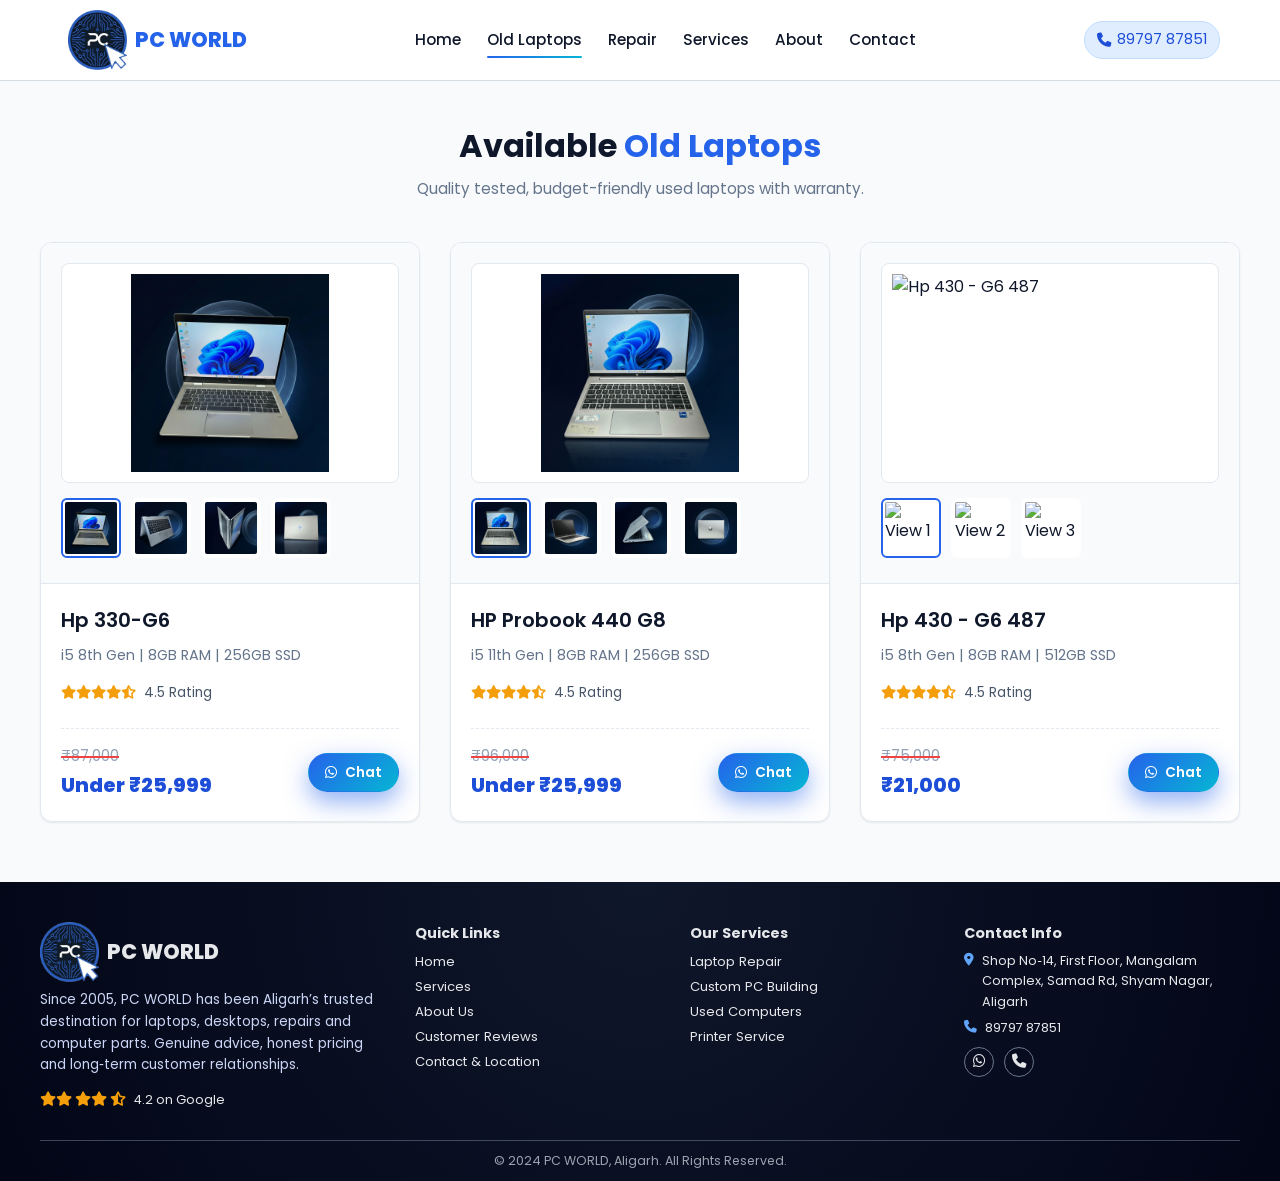
==== old-laptops.html @ 66b550be "Create old-laptops.html" ====
<!DOCTYPE html>
<html lang="en">

<head>
    <meta charset="UTF-8" />
    <meta name="viewport" content="width=device-width, initial-scale=1.0" />
    <title>Old Laptops | PC WORLD</title>
    <meta name="description" content="Buy used laptops at PC WORLD Aligarh. Quality tested, reliable, and budget-friendly." />
    
    <link rel="stylesheet" href="styles.css" />
    <link rel="icon" type="image/png" href="logo.png" />
    <link href="https://fonts.googleapis.com/css2?family=Poppins:wght@300;400;500;600;700;800&display=swap" rel="stylesheet" />
    <link rel="stylesheet" href="https://cdnjs.cloudflare.com/ajax/libs/font-awesome/6.5.1/css/all.min.css" />
    
    <style>
        .old-laptops-page { padding-top: 120px; padding-bottom: 60px; min-height: 80vh; }
        .laptop-grid { display: grid; grid-template-columns: repeat(auto-fill, minmax(320px, 1fr)); gap: 30px; margin-top: 40px; }
        .laptop-card { background: var(--bg-card); border-radius: var(--radius-md); box-shadow: var(--shadow-sm); border: 1px solid var(--border); overflow: hidden; transition: var(--transition); opacity: 0; transform: translateY(20px); }
        .laptop-card:hover { transform: translateY(-5px); box-shadow: var(--shadow-md); border-color: rgba(37, 99, 235, 0.3); }
        .laptop-gallery { padding: 20px; background: #f8fafc; border-bottom: 1px solid var(--border); }
        .main-img { width: 100%; height: 220px; object-fit: contain; margin-bottom: 15px; background: white; border-radius: var(--radius-sm); border: 1px solid #e2e8f0; padding: 10px; }
        .thumbnail-row { display: flex; gap: 10px; overflow-x: auto; padding-bottom: 5px; }
        .thumbnail-row::-webkit-scrollbar { height: 6px; }
        .thumbnail-row::-webkit-scrollbar-thumb { background: #cbd5e1; border-radius: 4px; }
        .thumb { width: 60px; height: 60px; object-fit: contain; border-radius: 6px; border: 2px solid transparent; cursor: pointer; transition: 0.2s; background: white; padding: 2px; flex-shrink: 0; }
        .thumb:hover, .thumb.active { border-color: var(--primary); }
        .laptop-info { padding: 20px; }
        .laptop-info h3 { font-size: 1.25rem; font-weight: 600; margin-bottom: 8px; color: var(--text-main); }
        .specs { font-size: 0.9rem; color: var(--text-soft); margin-bottom: 12px; }
        .rating { display: inline-flex; align-items: center; gap: 8px; font-size: 0.85rem; margin-bottom: 15px; color: #475569; }
        .rating .stars i { color: var(--warning); }
        .price-action { display: flex; align-items: center; justify-content: space-between; margin-top: 10px; padding-top: 15px; border-top: 1px dashed var(--border); }
        .price-container { display: flex; flex-direction: column; }
        .old-price { font-size: 0.95rem; color: #94a3b8; position: relative; width: fit-content; }
        .old-price::after { content: ''; position: absolute; left: 0; top: 50%; height: 2px; background: #ef4444; width: 100%; }
        .price { font-size: 1.25rem; font-weight: 800; color: var(--primary-dark); opacity: 1; }
        .btn-sm { padding: 8px 16px; font-size: 0.85rem; }
        @keyframes fadeIn { from { opacity: 0.3; } to { opacity: 1; } }
        .fade-anim { animation: fadeIn 0.3s ease-out; }
        .animate-title { opacity: 0; animation: fadeInSlow 1.2s ease forwards; }
        .animate-subtitle { opacity: 0; animation: fadeInSlow 1.2s ease forwards 0.3s; }
        .laptop-card:nth-child(1) { animation: fadeUpCard 0.8s ease forwards 0.6s; }
        .laptop-card:nth-child(2) { animation: fadeUpCard 0.8s ease forwards 0.9s; }
        .laptop-card:nth-child(3) { animation: fadeUpCard 0.8s ease forwards 1.2s; }
        @keyframes fadeInSlow { from { opacity: 0; transform: translateY(-10px); } to { opacity: 1; transform: translateY(0); } }
        @keyframes fadeUpCard { to { opacity: 1; transform: translateY(0); } }
    </style>
</head>

<body>
    <!-- HEADER -->
    <header id="header">
        <nav class="navbar">
            <div class="nav-left">
                <a href="index.html#home" class="logo">
                    <div class="particle-container">
                        <span class="particle p1"></span>
                        <span class="particle p2"></span>
                        <span class="particle p3"></span>
                    </div>
                    <img src="logo.png" alt="PC WORLD logo" class="logo-img" />
                    <span>PC WORLD</span>
                </a>
            </div>
            <ul class="nav-links" id="navLinks">
                <li><a href="index.html" class="nav-link">Home</a></li>
                <li><a href="old-laptops.html" class="nav-link active">Old Laptops</a></li>
                <li><a href="repair.html" class="nav-link">Repair</a></li>
                <li><a href="index.html#services" class="nav-link">Services</a></li>
                <li><a href="index.html#about" class="nav-link">About</a></li>
                <li><a href="index.html#contact" class="nav-link">Contact</a></li>
            </ul>
            <div class="nav-right">
                <a href="tel:8979787851" class="nav-call">
                    <i class="fas fa-phone"></i>
                    <span>89797 87851</span>
                </a>
                <button class="hamburger" id="hamburger" aria-label="Toggle navigation">
                    <span></span><span></span><span></span>
                </button>
            </div>
        </nav>
    </header>

    <!-- CONTENT -->
    <main class="page-content container old-laptops-page">
        <div class="section-header">
            <h2 class="animate-title">Available <span>Old Laptops</span></h2>
            <p class="animate-subtitle">Quality tested, budget-friendly used laptops with warranty.</p>
        </div>

        <div class="laptop-grid">
            <!-- Laptop HPA -->
            <div class="laptop-card">
                <div class="laptop-gallery">
                    <img src="images/old-laptops/HpA1.png" alt="Hp 330-G6" class="main-img" id="mainImg-HpA">
                    <div class="thumbnail-row">
                        <img src="images/old-laptops/HpA1.png" alt="View 1" class="thumb active" onclick="swapImage('mainImg-HpA', this.src); updateActiveThumb(this);">
                        <img src="images/old-laptops/HpA2.png" alt="View 2" class="thumb" onclick="swapImage('mainImg-HpA', this.src); updateActiveThumb(this);">
                        <img src="images/old-laptops/HpA3.png" alt="View 3" class="thumb" onclick="swapImage('mainImg-HpA', this.src); updateActiveThumb(this);">
                        <img src="images/old-laptops/HpA4.png" alt="View 4" class="thumb" onclick="swapImage('mainImg-HpA', this.src); updateActiveThumb(this);">
                    </div>
                </div>
                <div class="laptop-info">
                    <h3>Hp 330-G6</h3>
                    <p class="specs">i5 8th Gen | 8GB RAM | 256GB SSD</p>
                    <div class="rating">
                        <div class="stars">
                            <i class="fas fa-star"></i><i class="fas fa-star"></i><i class="fas fa-star"></i><i class="fas fa-star"></i><i class="fas fa-star-half-alt"></i>
                        </div>
                        <span>4.5 Rating</span>
                    </div>
                    <div class="price-action">
                        <div class="price-container">
                            <span class="old-price">₹87,000</span>
                            <span class="price">Under ₹25,999</span>
                        </div>
                        <a href="https://wa.me/918979787851?text=Hi,%20I'm%20interested%20in%20the%20Hp%20330-G6%20old%20laptop" class="btn btn-primary btn-sm"><i class="fab fa-whatsapp"></i> Chat</a>
                    </div>
                </div>
            </div>
            
            <!-- Laptop HP B -->
            <div class="laptop-card">
                <div class="laptop-gallery">
                    <img src="images/old-laptops/HpB1.png" alt="HP Probook 440 G8" class="main-img" id="mainImg-HpB">
                    <div class="thumbnail-row">
                        <img src="images/old-laptops/HpB1.png" alt="View 1" class="thumb active" onclick="swapImage('mainImg-HpB', this.src); updateActiveThumb(this);">
                        <img src="images/old-laptops/HpB2.png" alt="View 2" class="thumb" onclick="swapImage('mainImg-HpB', this.src); updateActiveThumb(this);">
                        <img src="images/old-laptops/HpB3.png" alt="View 3" class="thumb" onclick="swapImage('mainImg-HpB', this.src); updateActiveThumb(this);">
                        <img src="images/old-laptops/HpB4.png" alt="View 4" class="thumb" onclick="swapImage('mainImg-HpB', this.src); updateActiveThumb(this);">
                    </div>
                </div>
                <div class="laptop-info">
                    <h3>HP Probook 440 G8</h3>
                    <p class="specs">i5 11th Gen | 8GB RAM | 256GB SSD</p>
                    <div class="rating">
                        <div class="stars">
                            <i class="fas fa-star"></i><i class="fas fa-star"></i><i class="fas fa-star"></i><i class="fas fa-star"></i><i class="fas fa-star-half-alt"></i>
                        </div>
                        <span>4.5 Rating</span>
                    </div>
                    <div class="price-action">
                        <div class="price-container">
                            <span class="old-price">₹96,000</span>
                            <span class="price">Under ₹25,999</span>
                        </div>
                        <a href="https://wa.me/918979787851?text=Hi,%20I'm%20interested%20in%20the%20HP%20Probook%20440%20G8%20old%20laptop" class="btn btn-primary btn-sm"><i class="fab fa-whatsapp"></i> Chat</a>
                    </div>
                </div>
            </div>

            <!-- Laptop HP C -->
            <div class="laptop-card">
                <div class="laptop-gallery">
                    <img src="images/old-laptops/Hpc1.png" alt="Hp 430 - G6 487" class="main-img" id="mainImg-HpC">
                    <div class="thumbnail-row">
                        <img src="images/old-laptops/Hpc1.png" alt="View 1" class="thumb active" onclick="swapImage('mainImg-HpC', this.src); updateActiveThumb(this);">
                        <img src="images/old-laptops/Hpc2.png" alt="View 2" class="thumb" onclick="swapImage('mainImg-HpC', this.src); updateActiveThumb(this);">
                        <img src="images/old-laptops/Hpc3.png" alt="View 3" class="thumb" onclick="swapImage('mainImg-HpC', this.src); updateActiveThumb(this);">
                    </div>
                </div>
                <div class="laptop-info">
                    <h3>Hp 430 - G6 487</h3>
                    <p class="specs">i5 8th Gen | 8GB RAM | 512GB SSD</p>
                    <div class="rating">
                        <div class="stars">
                            <i class="fas fa-star"></i><i class="fas fa-star"></i><i class="fas fa-star"></i><i class="fas fa-star"></i><i class="fas fa-star-half-alt"></i>
                        </div>
                        <span>4.5 Rating</span>
                    </div>
                    <div class="price-action">
                        <div class="price-container">
                            <span class="old-price">₹75,000</span>
                            <span class="price">₹21,000</span>
                        </div>
                        <a href="https://wa.me/918979787851?text=Hi,%20I'm%20interested%20in%20the%20Hp%20430%20-%20G6%20487%20old%20laptop" class="btn btn-primary btn-sm"><i class="fab fa-whatsapp"></i> Chat</a>
                    </div>
                </div>
            </div>
        </div>
    </main>

    <!-- FOOTER -->
    <footer class="footer">
        <div class="container footer-inner">
            <div class="footer-col footer-brand">
                <div class="logo">
                    <img src="logo.png" alt="PC WORLD logo" class="logo-img" />
                    <span>PC WORLD</span>
                </div>
                <p>
                    Since 2005, PC WORLD has been Aligarh’s trusted destination
                    for laptops, desktops, repairs and computer parts. Genuine
                    advice, honest pricing and long‑term customer relationships.
                </p>
                <div class="footer-rating">
                    <div class="stars">
                        <i class="fas fa-star"></i><i class="fas fa-star"></i>
                        <i class="fas fa-star"></i><i class="fas fa-star"></i>
                        <i class="fas fa-star-half-alt"></i>
                    </div>
                    <span>4.2 on Google</span>
                </div>
            </div>

            <div class="footer-col">
                <h4>Quick Links</h4>
                <ul class="footer-links">
                    <li><a href="index.html#home">Home</a></li>
                    <li><a href="index.html#services">Services</a></li>
                    <li><a href="index.html#about">About Us</a></li>
                    <li><a href="index.html#reviews">Customer Reviews</a></li>
                    <li><a href="index.html#contact">Contact & Location</a></li>
                </ul>
            </div>

            <div class="footer-col">
                <h4>Our Services</h4>
                <ul class="footer-links">
                    <li><a href="repair.html">Laptop Repair</a></li>
                    <li><a href="index.html#services">Custom PC Building</a></li>
                    <li><a href="old-laptops.html">Used Computers</a></li>
                    <li><a href="index.html#services">Printer Service</a></li>
                </ul>
            </div>

            <div class="footer-col">
                <h4>Contact Info</h4>
                <ul class="footer-contact">
                    <li>
                        <i class="fas fa-location-dot"></i>
                        <span>Shop No‑14, First Floor, Mangalam Complex, Samad Rd, Shyam Nagar, Aligarh</span>
                    </li>
                    <li>
                        <i class="fas fa-phone"></i>
                        <a href="tel:8979787851">89797 87851</a>
                    </li>
                </ul>
                <div class="footer-social">
                    <a href="https://wa.me/918979787851" target="_blank" aria-label="WhatsApp"><i class="fab fa-whatsapp"></i></a>
                    <a href="tel:8979787851" aria-label="Call"><i class="fas fa-phone"></i></a>
                </div>
            </div>
        </div>
        <div class="footer-bottom">
            <p>© 2024 PC WORLD, Aligarh. All Rights Reserved.</p>
        </div>
    </footer>

    <script>
        function swapImage(imageId, newSrc) {
            let img = document.getElementById(imageId);
            img.classList.remove('fade-anim');
            void img.offsetWidth; // Trigger reflow to restart animation
            img.src = newSrc;
            img.classList.add('fade-anim');
        }

        function updateActiveThumb(element) {
            let siblings = element.parentNode.children;
            for(let sibling of siblings) {
                sibling.classList.remove('active');
            }
            element.classList.add('active');
        }
    </script>
    <script src="script.js"></script>
</body>
</html>
---- styles.css ----
/* ================================
   PC WORLD - STYLES
   ================================ */

/* ---------- Root & Reset ---------- */
:root {
    --primary: #2563eb;
    --primary-dark: #1d4ed8;
    --primary-light: #3b82f6;
    --secondary: #0f172a;
    --accent: #06b6d4;
    --warning: #f59e0b;
    --success: #10b981;
    --text-main: #0f172a;
    --text-soft: #64748b;
    --text-light: #e2e8f0;
    --bg-main: #f8fafc;
    --bg-card: #ffffff;
    --bg-dark: #020617;
    --border: #e2e8f0;
    --radius-sm: 8px;
    --radius-md: 12px;
    --radius-lg: 18px;
    --radius-round: 999px;
    --shadow-sm: 0 1px 2px rgba(15,23,42,0.08);
    --shadow-md: 0 4px 8px rgba(15,23,42,0.12);
    --shadow-lg: 0 16px 30px rgba(15,23,42,0.18);
    --transition-fast: 0.18s ease;
    --transition: 0.3s ease;

    --gradient-primary: linear-gradient(135deg, #2563eb, #06b6d4);
    --gradient-hero: radial-gradient(circle at top left, #1d4ed8, #020617 55%);
}

*,
*::before,
*::after {
    box-sizing: border-box;
    margin: 0;
    padding: 0;
}

html {
    scroll-behavior: smooth;
    scroll-padding-top: 80px;
}

body {
    font-family: "Poppins", system-ui, -apple-system, BlinkMacSystemFont, sans-serif;
    background: var(--bg-main);
    color: var(--text-main);
    line-height: 1.6;
}

/* Links & basic elements */
a {
    color: inherit;
    text-decoration: none;
    transition: color var(--transition-fast), background var(--transition-fast), transform var(--transition-fast), box-shadow var(--transition-fast);
}

img {
    max-width: 100%;
    display: block;
}

button {
    font-family: inherit;
    border: none;
    background: none;
    cursor: pointer;
}

input,
textarea,
select {
    font-family: inherit;
    border: none;
    outline: none;
    background: transparent;
}

ul {
    list-style: none;
}

/* Layout helper */
.container {
    width: min(1200px, 100% - 40px);
    margin-inline: auto;
}

/* ================================
   Buttons
   ================================ */
.btn {
    display: inline-flex;
    align-items: center;
    justify-content: center;
    gap: 8px;
    padding: 12px 26px;
    border-radius: var(--radius-round);
    font-size: 0.95rem;
    font-weight: 600;
    border: 1px solid transparent;
    white-space: nowrap;
}

.btn-primary {
    background: var(--gradient-primary);
    color: #fff;
    box-shadow: 0 10px 25px rgba(37, 99, 235, 0.5);
}

.btn-primary:hover {
    transform: translateY(-2px);
    box-shadow: 0 16px 35px rgba(37, 99, 235, 0.6);
}

.btn-outline {
    background: #fff;
    color: var(--primary);
    border-color: rgba(37, 99, 235, 0.35);
}

.btn-outline:hover {
    background: var(--primary);
    color: #fff;
    box-shadow: var(--shadow-md);
}

.btn-google {
    background: linear-gradient(135deg, #4285f4, #34a853, #fbbc05, #ea4335);
    color: #fff;
    border: none;
    padding-inline: 32px;
    font-weight: 600;
}

.btn-google:hover {
    transform: translateY(-2px);
    box-shadow: 0 14px 30px rgba(66, 133, 244, 0.45);
}

.full-width {
    width: 100%;
}

/* ================================
   Header & Navigation
   ================================ */
#header {
    position: fixed;
    inset-inline: 0;
    top: 0;
    z-index: 1000;
    background: rgba(255, 255, 255, 0.92);
    backdrop-filter: blur(14px);
    box-shadow: 0 1px 0 rgba(148, 163, 184, 0.35);
}

.navbar {
    display: flex;
    align-items: center;
    justify-content: space-between;
    gap: 24px;
    padding: 10px 20px;
    max-width: 1200px;
    margin-inline: auto;
}

.nav-left {
    display: flex;
    align-items: center;
    gap: 12px;
}

.logo {
    display: inline-flex;
    align-items: center;
    gap: 8px;
    font-weight: 800;
    font-size: 1.3rem;
    color: var(--primary);
}

.logo i {
    font-size: 1.5rem;
}

.logo-img {
    height: 60px;
    max-width: 140px;
    width: auto;
    display: block;
    object-fit: contain;
}

.since-badge-header {
    padding: 4px 10px;
    border-radius: var(--radius-round);
    font-size: 0.7rem;
    font-weight: 600;
    color: #334155;
    background: #e5f3ff;
    border: 1px solid #bfdbfe;
}

.nav-links {
    display: flex;
    align-items: center;
    gap: 26px;
    font-size: 0.95rem;
    font-weight: 500;
}

.nav-link {
    position: relative;
    padding-block: 4px;
    color: #0f172a;
}

.nav-link::after {
    content: "";
    position: absolute;
    left: 0;
    bottom: -4px;
    width: 0;
    height: 2px;
    border-radius: 999px;
    background: var(--gradient-primary);
    transition: width var(--transition);
}

.nav-link:hover::after,
.nav-link.active::after {
    width: 100%;
}

.nav-right {
    display: flex;
    align-items: center;
    gap: 14px;
}

.nav-call {
    display: inline-flex;
    align-items: center;
    gap: 6px;
    font-size: 0.9rem;
    padding: 6px 12px;
    border-radius: var(--radius-round);
    background: #e0edff;
    color: #1d4ed8;
    border: 1px solid #bfdbfe;
}

.nav-call:hover {
    background: #1d4ed8;
    color: #fff;
}

.hamburger {
    display: none;
    flex-direction: column;
    gap: 5px;
    width: 32px;
}

.hamburger span {
    height: 3px;
    width: 100%;
    background: #0f172a;
    border-radius: 999px;
    transition: transform var(--transition), opacity var(--transition), background var(--transition);
}

.hamburger.active span:nth-child(1) {
    transform: translateY(8px) rotate(45deg);
}
.hamburger.active span:nth-child(2) {
    opacity: 0;
}
.hamburger.active span:nth-child(3) {
    transform: translateY(-8px) rotate(-45deg);
}

/* ================================
   Hero
   ================================ */
.hero {
    background: var(--gradient-hero);
    color: #e5e7eb;
    padding-top: 90px;
    padding-bottom: 60px;
    position: relative;
    overflow: hidden;
}

.hero::before {
    content: "";
    position: absolute;
    inset: 0;
    opacity: 0.12;
    background-image: radial-gradient(circle at 0 0, #1d4ed8 0, transparent 45%), radial-gradient(circle at 100% 100%, #0ea5e9 0, transparent 55%);
    pointer-events: none;
}

.hero-inner {
    display: grid;
    grid-template-columns: minmax(0, 1.4fr) minmax(0, 1.1fr);
    align-items: center;
    gap: 40px;
    position: relative;
    z-index: 1;
}

/* Left */
.hero-content h1 {
    font-size: clamp(2.2rem, 3vw + 1.4rem, 3.1rem);
    line-height: 1.1;
    margin-bottom: 12px;
    color: #f9fafb;
}

.hero-content h1 span {
    color: #60a5fa;
}

.hero-tagline {
    font-size: 1rem;
    color: #cbd5f5;
    margin-bottom: 18px;
}

.hero-since {
    display: inline-flex;
    align-items: center;
    gap: 8px;
    margin-bottom: 12px;
    padding: 4px 12px;
    border-radius: var(--radius-round);
    border: 1px solid rgba(148, 163, 184, 0.6);
    background: rgba(15, 23, 42, 0.65);
    font-size: 0.8rem;
    color: #e5e7eb;
}

.hero-since i {
    color: var(--warning);
}

.hero-pills {
    display: flex;
    flex-wrap: wrap;
    gap: 8px;
    margin-bottom: 18px;
}

.hero-pills span {
    display: inline-flex;
    align-items: center;
    gap: 6px;
    padding: 6px 12px;
    border-radius: var(--radius-round);
    background: rgba(15, 23, 42, 0.7);
    border: 1px solid rgba(148, 163, 184, 0.4);
    font-size: 0.8rem;
}

.hero-pills i {
    color: var(--accent);
}

.hero-rating-row {
    display: flex;
    flex-wrap: wrap;
    gap: 16px;
    align-items: center;
    margin-bottom: 22px;
}

.hero-rating {
    display: inline-flex;
    align-items: center;
    gap: 10px;
    padding: 6px 14px;
    border-radius: var(--radius-round);
    background: rgba(15, 23, 42, 0.65);
    border: 1px solid rgba(148, 163, 184, 0.55);
    font-size: 0.8rem;
}

.hero-rating .stars i {
    color: var(--warning);
    font-size: 0.9rem;
}

.hero-rating span {
    color: #e5e7eb;
}

.hero-since-small {
    display: inline-flex;
    align-items: center;
    gap: 6px;
    font-size: 0.8rem;
    color: #cbd5f5;
}

.hero-actions {
    display: flex;
    flex-wrap: wrap;
    gap: 12px;
    margin-bottom: 18px;
}

.hero-actions .btn {
    padding-inline: 22px;
    padding-block: 10px;
    font-size: 0.9rem;
}

.hero-meta {
    display: flex;
    flex-wrap: wrap;
    gap: 14px;
    font-size: 0.8rem;
    color: #cbd5f5;
}

.hero-meta span {
    display: inline-flex;
    align-items: center;
    gap: 6px;
}

.hero-meta a {
    text-decoration: underline;
}

/* Right visual */
.hero-visual {
    position: relative;
    min-height: 280px;
    display: flex;
    align-items: center;
    justify-content: center;
}

.hero-circle {
    width: 260px;
    height: 260px;
    border-radius: 50%;
    background: radial-gradient(circle at 30% 20%, rgba(248, 250, 252, 0.12), transparent 60%),
        radial-gradient(circle at 80% 80%, rgba(59, 130, 246, 0.6), transparent 55%);
    box-shadow: 0 18px 45px rgba(15, 23, 42, 0.9);
    border: 1px solid rgba(148, 163, 184, 0.4);
}

.hero-card {
    position: absolute;
    display: flex;
    align-items: flex-start;
    gap: 10px;
    background: #0b1220;
    color: #e5e7eb;
    padding: 10px 14px;
    border-radius: 14px;
    box-shadow: 0 14px 30px rgba(15, 23, 42, 0.9);
    border: 1px solid rgba(148, 163, 184, 0.55);
    font-size: 0.8rem;
    min-width: 180px;
    animation: float 4s ease-in-out infinite;
}

.hero-card i {
    margin-top: 2px;
    color: #38bdf8;
}

.hero-card h3 {
    font-size: 0.9rem;
    font-weight: 600;
    margin-bottom: 2px;
    color: #f9fafb;
}

.hero-card-1 {
    top: 12%;
    left: -6%;
    animation-delay: 0s;
}
.hero-card-2 {
    top: 50%;
    right: -6%;
    animation-delay: 0.5s;
}
.hero-card-3 {
    bottom: 6%;
    left: 16%;
    animation-delay: 1s;
}

@keyframes float {
    0%, 100% { transform: translateY(0); }
    50%      { transform: translateY(-6px); }
}

/* ================================
   Section Generic
   ================================ */
.section {
    padding-block: 70px;
}

.section-header {
    text-align: center;
    margin-bottom: 40px;
}

.section-header h2 {
    font-size: 2rem;
    color: var(--text-main);
    margin-bottom: 6px;
}

.section-header h2 span {
    color: var(--primary);
}

.section-header p {
    color: var(--text-soft);
    font-size: 0.95rem;
}

/* Dark variant for reviews */
.section-header-dark h2 {
    color: #f9fafb;
}
.section-header-dark p {
    color: #9ca3af;
}

/* ================================
   Scroll Animations (reveal on scroll)
   ================================ */

/* Base behavior: elements are visible by default. When JS adds the
   .has-scroll-animations class on <html>, they will start hidden and
   then transition into view when .in-view is added. */
.scroll-animate {
    opacity: 1;
    transform: none;
    transition:
        opacity 0.7s cubic-bezier(0.22, 0.61, 0.36, 1),
        transform 0.7s cubic-bezier(0.22, 0.61, 0.36, 1);
    will-change: opacity, transform;
}

/* When scroll animations are enabled, start elements off-screen/hidden
   until the IntersectionObserver adds .in-view. */
.has-scroll-animations .scroll-animate {
    opacity: 0;
    transform: translateY(24px);
}

/* Direction variants for nicer "video-like" movement */
.has-scroll-animations .scroll-animate.from-left {
    transform: translateX(-32px);
}

.has-scroll-animations .scroll-animate.from-right {
    transform: translateX(32px);
}

.has-scroll-animations .scroll-animate.pop {
    transform: translateY(16px) scale(0.96);
}

/* Final revealed state */
.has-scroll-animations .scroll-animate.in-view {
    opacity: 1;
    transform: none;
}

/* Accessibility: users who prefer reduced motion should see everything
   without transitions or extra animations. */
@media (prefers-reduced-motion: reduce) {
    .scroll-animate {
        opacity: 1 !important;
        transform: none !important;
        transition: none !important;
        animation: none !important;
    }
}

/* ================================
   Services
   ================================ */
.services {
    background: #f9fafb;
}

.services-grid {
    display: grid;
    grid-template-columns: repeat(3, minmax(0, 1fr));
    gap: 22px;
}

.service-card {
    background: var(--bg-card);
    border-radius: var(--radius-lg);
    padding: 24px 20px;
    box-shadow: var(--shadow-sm);
    border: 1px solid #e5e7eb;
    transition: transform var(--transition), box-shadow var(--transition), border-color var(--transition);
}

.service-card:hover {
    transform: translateY(-6px);
    box-shadow: var(--shadow-lg);
    border-color: rgba(37, 99, 235, 0.4);
}

.service-icon {
    width: 42px;
    height: 42px;
    display: inline-flex;
    align-items: center;
    justify-content: center;
    border-radius: 16px;
    background: rgba(37, 99, 235, 0.08);
    color: var(--primary);
    margin-bottom: 10px;
}

.service-icon i {
    font-size: 1.2rem;
}

.service-card h3 {
    font-size: 1.05rem;
    margin-bottom: 6px;
    color: #0f172a;
}

.service-card > p {
    font-size: 0.9rem;
    color: var(--text-soft);
    margin-bottom: 10px;
}

.service-card ul {
    display: flex;
    flex-direction: column;
    gap: 4px;
    font-size: 0.85rem;
    color: #0f172a;
}

.service-card li {
    display: inline-flex;
    align-items: center;
    gap: 6px;
}

.service-card li i {
    color: var(--success);
    font-size: 0.8rem;
}

/* ================================
   About
   ================================ */
.about {
    background: #ffffff;
}

.about-inner {
    display: grid;
    grid-template-columns: minmax(0, 1.3fr) minmax(0, 1.1fr);
    gap: 36px;
    align-items: center;
}

.about-text h2 {
    font-size: 2rem;
    margin-bottom: 6px;
}

.about-text h2 span {
    color: var(--primary);
}

.about-tagline {
    font-size: 0.98rem;
    color: var(--primary);
    font-weight: 500;
    margin-bottom: 12px;
}

.about-since {
    color: var(--warning);
    font-weight: 600;
}

.about-text > p {
    font-size: 0.92rem;
    color: var(--text-soft);
    margin-bottom: 18px;
}

.about-features {
    display: grid;
    grid-template-columns: repeat(2, minmax(0, 1fr));
    gap: 14px;
}

.feature {
    display: flex;
    align-items: flex-start;
    gap: 10px;
    padding: 10px 12px;
    background: #f9fafb;
    border-radius: var(--radius-md);
    border: 1px solid #e5e7eb;
}

.feature i {
    font-size: 1.2rem;
    margin-top: 2px;
    color: var(--primary);
}

.feature h4 {
    font-size: 0.95rem;
    margin-bottom: 2px;
    color: #0f172a;
}

.feature p {
    font-size: 0.8rem;
    color: var(--text-soft);
}

.about-stats {
    display: grid;
    grid-template-columns: repeat(2, minmax(0, 1fr));
    gap: 16px;
}

.stat-card {
    padding: 18px 16px;
    border-radius: 16px;
    background: radial-gradient(circle at top, #2563eb, #0f172a);
    color: #e5e7eb;
    text-align: left;
    box-shadow: var(--shadow-md);
}

.stat-card i {
    font-size: 1.6rem;
    margin-bottom: 6px;
    opacity: 0.95;
}

.stat-card h3 {
    font-size: 1.6rem;
    font-weight: 700;
    margin-bottom: 2px;
}

.stat-card p {
    font-size: 0.8rem;
    color: #d1d5db;
}

/* ================================
   Reviews
   ================================ */
.reviews {
    background: radial-gradient(circle at top, #1e293b, #020617);
    color: #e5e7eb;
    position: relative;
    overflow: hidden;
}

.reviews::before {
    content: "";
    position: absolute;
    inset: 0;
    opacity: 0.08;
    background-image:
        linear-gradient(90deg, rgba(148, 163, 184, 0.2) 1px, transparent 0),
        linear-gradient(180deg, rgba(148, 163, 184, 0.2) 1px, transparent 0);
    background-size: 70px 70px;
    pointer-events: none;
}

.rating-badge {
    margin-top: 12px;
    display: inline-flex;
    flex-direction: column;
    align-items: center;
    gap: 4px;
    padding: 10px 18px;
    border-radius: var(--radius-round);
    background: rgba(15, 23, 42, 0.8);
    border: 1px solid rgba(148, 163, 184, 0.6);
}

.rating-number {
    font-size: 1.8rem;
    font-weight: 700;
}

.rating-stars i {
    color: var(--warning);
    font-size: 0.95rem;
}

.rating-source {
    font-size: 0.78rem;
    color: #9ca3af;
}

/* Slider */
.reviews-slider {
    margin-top: 28px;
    overflow: hidden;
    position: relative;
    mask-image: linear-gradient(to right, transparent, black 10%, black 90%, transparent);
    -webkit-mask-image: linear-gradient(to right, transparent, black 10%, black 90%, transparent);
}

.reviews-track {
    display: flex;
    gap: 18px;
    width: max-content;
    animation: scrollReviews 80s linear infinite;
}

.reviews-track:hover {
    animation-play-state: paused;
}

/* Review cards */
.review-card {
    flex: 0 0 320px;
    max-width: 320px;
    background: #020617;
    border-radius: 16px;
    padding: 18px 16px;
    border: 1px solid rgba(148, 163, 184, 0.55);
    box-shadow: 0 12px 25px rgba(15, 23, 42, 0.85);
    font-size: 0.87rem;
}

.review-header {
    display: flex;
    align-items: center;
    gap: 10px;
    margin-bottom: 10px;
}

.reviewer-avatar {
    width: 34px;
    height: 34px;
    border-radius: 999px;
    background: radial-gradient(circle at top, #38bdf8, #1d4ed8);
    color: #f9fafb;
    display: flex;
    align-items: center;
    justify-content: center;
    font-weight: 700;
    font-size: 0.85rem;
}

.review-header h4 {
    font-size: 0.92rem;
    color: #e5e7eb;
}

.review-stars i {
    color: var(--warning);
    font-size: 0.8rem;
}

.review-text {
    font-size: 0.82rem;
    color: #cbd5f5;
    margin-bottom: 10px;
    line-height: 1.7;
    font-style: italic;
}

.review-source {
    font-size: 0.78rem;
    color: #9ca3af;
    display: inline-flex;
    align-items: center;
    gap: 6px;
}

.review-source i {
    color: #4285f4;
}

/* Scroll animation */
@keyframes scrollReviews {
    0%   { transform: translateX(0); }
    100% { transform: translateX(-50%); }
}

/* ================================
   Contact
   ================================ */
.contact {
    background: #f9fafb;
}

.contact-grid {
    display: grid;
    grid-template-columns: minmax(0, 1.1fr) minmax(0, 1.1fr);
    gap: 24px;
    align-items: flex-start;
    margin-bottom: 28px;
}

/* Left info */
.contact-info {
    display: flex;
    flex-direction: column;
    gap: 14px;
}

.info-card {
    display: flex;
    gap: 12px;
    padding: 12px 14px;
    background: #ffffff;
    border-radius: 14px;
    border: 1px solid #e5e7eb;
    box-shadow: var(--shadow-sm);
}

.info-icon {
    width: 32px;
    height: 32px;
    border-radius: 12px;
    display: flex;
    align-items: center;
    justify-content: center;
    background: rgba(37, 99, 235, 0.08);
    color: var(--primary);
    flex-shrink: 0;
}

.info-text h4 {
    font-size: 0.9rem;
    margin-bottom: 2px;
    color: #0f172a;
}

.info-text p {
    font-size: 0.82rem;
    color: var(--text-soft);
}

.info-text a {
    color: var(--primary);
}

.info-text a:hover {
    text-decoration: underline;
}

/* Form */
.contact-form-wrapper {
    background: #ffffff;
    border-radius: 18px;
    padding: 20px 18px;
    box-shadow: var(--shadow-md);
    border: 1px solid #e5e7eb;
}

.contact-form-wrapper h3 {
    font-size: 1.05rem;
    margin-bottom: 4px;
    color: #0f172a;
}

.contact-note {
    font-size: 0.8rem;
    color: var(--text-soft);
    margin-bottom: 14px;
}

.form-group {
    margin-bottom: 12px;
}

.form-group label {
    display: block;
    font-size: 0.8rem;
    margin-bottom: 4px;
    color: #0f172a;
    font-weight: 500;
}

.input-wrap {
    position: relative;
    display: flex;
    align-items: center;
    border-radius: 12px;
    border: 1px solid #e5e7eb;
    background: #f9fafb;
    padding-inline: 10px;
}

.input-wrap i {
    font-size: 0.9rem;
    color: #94a3b8;
}

.input-wrap input,
.input-wrap select,
.input-wrap textarea {
    width: 100%;
    padding: 10px 8px;
    font-size: 0.85rem;
    color: #0f172a;
}

.textarea-wrap {
    align-items: flex-start;
    padding-top: 8px;
}

.textarea-wrap i {
    margin-top: 4px;
}

.input-wrap:focus-within {
    border-color: rgba(37, 99, 235, 0.7);
    box-shadow: 0 0 0 1px rgba(37, 99, 235, 0.15);
    background: #ffffff;
}

.contact-form button {
    margin-top: 6px;
}

.form-status {
    font-size: 0.8rem;
    margin-top: 6px;
    min-height: 16px;
}

/* Map */
.map-section {
    display: grid;
    gap: 16px;
}

.map-wrapper {
    border-radius: 18px;
    overflow: hidden;
    box-shadow: var(--shadow-md);
    border: 1px solid #e5e7eb;
}

.map-cta {
    text-align: center;
}

/* ================================
   Floating Buttons
   ================================ */
.whatsapp-float {
    position: fixed;
    right: 18px;
    bottom: 90px;
    width: 50px;
    height: 50px;
    border-radius: 999px;
    background: #25d366;
    color: #ffffff;
    display: flex;
    align-items: center;
    justify-content: center;
    box-shadow: 0 12px 24px rgba(34, 197, 94, 0.5);
    z-index: 999;
}

.whatsapp-float i {
    font-size: 1.4rem;
}

.whatsapp-float:hover {
    transform: translateY(-2px) scale(1.03);
}

/* Scroll top */
.scroll-top {
    position: fixed;
    right: 18px;
    bottom: 26px;
    width: 42px;
    height: 42px;
    border-radius: 999px;
    background: var(--gradient-primary);
    color: #ffffff;
    display: flex;
    align-items: center;
    justify-content: center;
    box-shadow: var(--shadow-lg);
    opacity: 0;
    pointer-events: none;
    transform: translateY(8px);
    transition: opacity var(--transition), transform var(--transition);
    z-index: 999;
}

.scroll-top.visible {
    opacity: 1;
    pointer-events: auto;
    transform: translateY(0);
}

/* ================================
   Footer
   ================================ */
.footer {
    background: radial-gradient(circle at top, #0f172a, #020617);
    color: #e5e7eb;
    padding-top: 40px;
}

.footer-inner {
    display: grid;
    grid-template-columns: minmax(0, 1.4fr) repeat(2, minmax(0, 1fr)) minmax(0, 1.1fr);
    gap: 24px;
    padding-bottom: 28px;
    border-bottom: 1px solid rgba(148, 163, 184, 0.4);
}

.footer-brand .logo {
    color: #e5e7eb;
    margin-bottom: 6px;
}

.footer-brand p {
    font-size: 0.85rem;
    color: #cbd5f5;
    margin-bottom: 10px;
}

.footer-rating {
    display: inline-flex;
    align-items: center;
    gap: 8px;
    font-size: 0.8rem;
    color: #e5e7eb;
}

.footer-rating .stars i {
    color: var(--warning);
    font-size: 0.9rem;
}

.footer-col h4 {
    font-size: 0.9rem;
    margin-bottom: 6px;
}

.footer-links {
    font-size: 0.82rem;
    display: flex;
    flex-direction: column;
    gap: 4px;
}

.footer-links a {
    color: #e5e7eb;
}

.footer-links a:hover {
    color: #60a5fa;
}

.footer-contact {
    font-size: 0.8rem;
    display: flex;
    flex-direction: column;
    gap: 6px;
}

.footer-contact li {
    display: flex;
    gap: 8px;
}

.footer-contact i {
    margin-top: 3px;
    color: #60a5fa;
}

.footer-social {
    margin-top: 8px;
    display: flex;
    gap: 10px;
}

.footer-social a {
    width: 30px;
    height: 30px;
    border-radius: 999px;
    border: 1px solid rgba(148, 163, 184, 0.7);
    display: inline-flex;
    align-items: center;
    justify-content: center;
    font-size: 0.9rem;
}

.footer-social a:hover {
    background: #1d4ed8;
    border-color: #1d4ed8;
}

.footer-bottom {
    padding-block: 10px;
    text-align: center;
    font-size: 0.78rem;
    color: #9ca3af;
}

/* ================================
   Responsive
   ================================ */

@media (max-width: 1024px) {
    .hero-inner {
        grid-template-columns: minmax(0, 1.1fr) minmax(0, 1fr);
    }

    .services-grid {
        grid-template-columns: repeat(2, minmax(0, 1fr));
    }

    .about-inner {
        grid-template-columns: minmax(0, 1.1fr) minmax(0, 1fr);
    }

    .footer-inner {
        grid-template-columns: minmax(0, 1.4fr) repeat(2, minmax(0, 1fr));
    }
}

@media (max-width: 900px) {
    .nav-links {
        position: fixed;
        inset-inline: 0;
        top: 60px;
        background: rgba(255, 255, 255, 0.98);
        flex-direction: column;
        padding: 14px 20px 16px;
        transform: translateY(-120%);
        opacity: 0;
        pointer-events: none;
        box-shadow: 0 10px 25px rgba(15, 23, 42, 0.25);
        z-index: 999;
    }

    .nav-links.active {
        transform: translateY(0);
        opacity: 1;
        pointer-events: auto;
    }

    .hamburger {
        display: flex;
    }

    .hero-inner {
        grid-template-columns: minmax(0, 1fr);
        text-align: left;
    }

    .hero-visual {
        order: -1;
        margin-bottom: 8px;
    }

    .hero-actions {
        justify-content: flex-start;
    }

    .about-inner {
        grid-template-columns: minmax(0, 1fr);
    }

    .about-stats {
        max-width: 420px;
    }

    .contact-grid {
        grid-template-columns: minmax(0, 1fr);
    }

    .footer-inner {
        grid-template-columns: repeat(2, minmax(0, 1fr));
    }
}

@media (max-width: 768px) {
    .section {
        padding-block: 52px;
    }

    .services-grid {
        grid-template-columns: minmax(0, 1fr);
    }

    .about-features {
        grid-template-columns: minmax(0, 1fr);
    }

    .about-stats {
        grid-template-columns: repeat(2, minmax(0, 1fr));
    }

    .reviews-track {
        animation-duration: 55s;
    }

    .review-card {
        flex: 0 0 280px;
        max-width: 280px;
        padding-inline: 14px;
    }

    .footer-inner {
        grid-template-columns: minmax(0, 1fr);
    }

    .whatsapp-float {
        bottom: 80px;
        right: 14px;
    }
    .scroll-top {
        right: 14px;
    }
}

@media (max-width: 576px) {
    .navbar {
        padding-inline: 12px;
    }

    .logo span {
        font-size: 1.1rem;
    }

    .logo-img {
        height: 30px;
        max-width: 120px;
    }

    .hero {
        padding-bottom: 46px;
    }

    .hero-tagline {
        font-size: 0.9rem;
    }

    .service-card {
        padding-inline: 16px;
    }

    .about-inner {
        gap: 26px;
    }

    .contact-form-wrapper {
        padding-inline: 14px;
    }

    .reviews-track {
        animation-duration: 45s;
        gap: 14px;
    }

    .review-card {
        flex: 0 0 260px;
        max-width: 260px;
    }

    .whatsapp-float {
        width: 46px;
        height: 46px;
    }

    .scroll-top {
        width: 38px;
        height: 38px;
    }
}


/* --- WELCOME SERVICES SECTION --- */
.welcome-services {
    padding: 60px 20px 20px;
    text-align: center;
    position: relative;
    z-index: 10;
}

.welcome-heading {
    font-size: 2.2rem;
    font-weight: 700;
    color: #ffffff;
    margin-bottom: 40px;
    opacity: 0;
    animation: fadeInSlow 2s ease forwards;
}

@keyframes fadeInSlow {
    from { opacity: 0; transform: translateY(-10px); }
    to { opacity: 1; transform: translateY(0); }
}

.service-options {
    display: flex;
    justify-content: center;
    gap: 20px;
    flex-wrap: wrap;
    margin-bottom: 60px;
}

.option-card {
    background: #ffffff;
    border-radius: 16px;
    padding: 20px;
    width: 200px;
    box-shadow: 0 4px 15px rgba(0, 0, 0, 0.05);
    display: flex;
    flex-direction: column;
    align-items: center;
    gap: 15px;
    opacity: 0;
    transform: translateY(20px);
    transition: all 0.3s ease;
    cursor: pointer;
    border: 1px solid rgba(0,0,0,0.05);
}

.option-card:hover {
    animation: bounceHover 0.5s ease forwards;
    background: var(--primary);
    box-shadow: 0 10px 25px rgba(0, 0, 0, 0.1);
    border-color: var(--primary);
}

.option-card:hover span {
    color: #ffffff;
}

.option-card:active {
    transform: scale(0.98);
}

.option-card:nth-child(1) { animation: fadeUpIn 0.8s ease forwards 0.5s; }
.option-card:nth-child(2) { animation: fadeUpIn 0.8s ease forwards 0.8s; }
.option-card:nth-child(3) { animation: fadeUpIn 0.8s ease forwards 1.1s; }
.option-card:nth-child(4) { animation: fadeUpIn 0.8s ease forwards 1.4s; }

@keyframes fadeUpIn {
    to { opacity: 1; transform: translateY(0); }
}

@keyframes bounceHover {
    0% { transform: translateY(0); }
    30% { transform: translateY(-10px); }
    50% { transform: translateY(-4px); }
    70% { transform: translateY(-7px); }
    100% { transform: translateY(-5px); }
}

.option-card .icon-wrapper {
    width: 60px;
    height: 60px;
    background: #f3f4f6;
    border-radius: 50%;
    display: flex;
    align-items: center;
    justify-content: center;
}

.option-card img {
    width: 32px;
    height: 32px;
    object-fit: contain;
}

.option-card span {
    font-weight: 600;
    font-size: 1rem;
    color: #374151;
}

/* --- LOGOS CAROUSEL --- */
.logos-section {
    margin-top: 20px;
    overflow: hidden;
    padding: 20px 0;
}

.logos-heading {
    font-size: 1.2rem;
    font-weight: 500;
    color: #ffffff;
    margin-bottom: 25px;
    opacity: 0;
    transform: translateY(20px);
    animation: fadeUpIn 0.8s ease forwards 2.2s;
}

.brand-carousel {
    display: flex;
    overflow: hidden;
    position: relative;
    width: 100%;
    max-width: 800px;
    margin: 0 auto;
    border-radius: 20px;
    mask-image: linear-gradient(to right, transparent, black 15%, black 85%, transparent);
    opacity: 0;
    transform: translateY(20px);
    animation: fadeUpIn 0.8s ease forwards 2.8s;
    -webkit-mask-image: linear-gradient(to right, transparent, black 15%, black 85%, transparent);
}





.carousel-track {
    display: flex;
    gap: 50px;
    align-items: center;
    animation: scroll 20s linear infinite;
}

.carousel-track img {
    width: 80px;
    height: auto;
    filter: brightness(0) invert(1) opacity(0.8);
    transition: 0.3s ease;
}

.carousel-track img:hover {
    filter: brightness(0) invert(1) opacity(1);
}

@keyframes scroll {
    0% { transform: translateX(0); }
    100% { transform: translateX(-50%); } /* Scrolls by half since we duplicated the items */
}

@media (max-width: 768px) {
    .service-options { gap: 15px; }
    .option-card { width: calc(50% - 15px); }
    
}
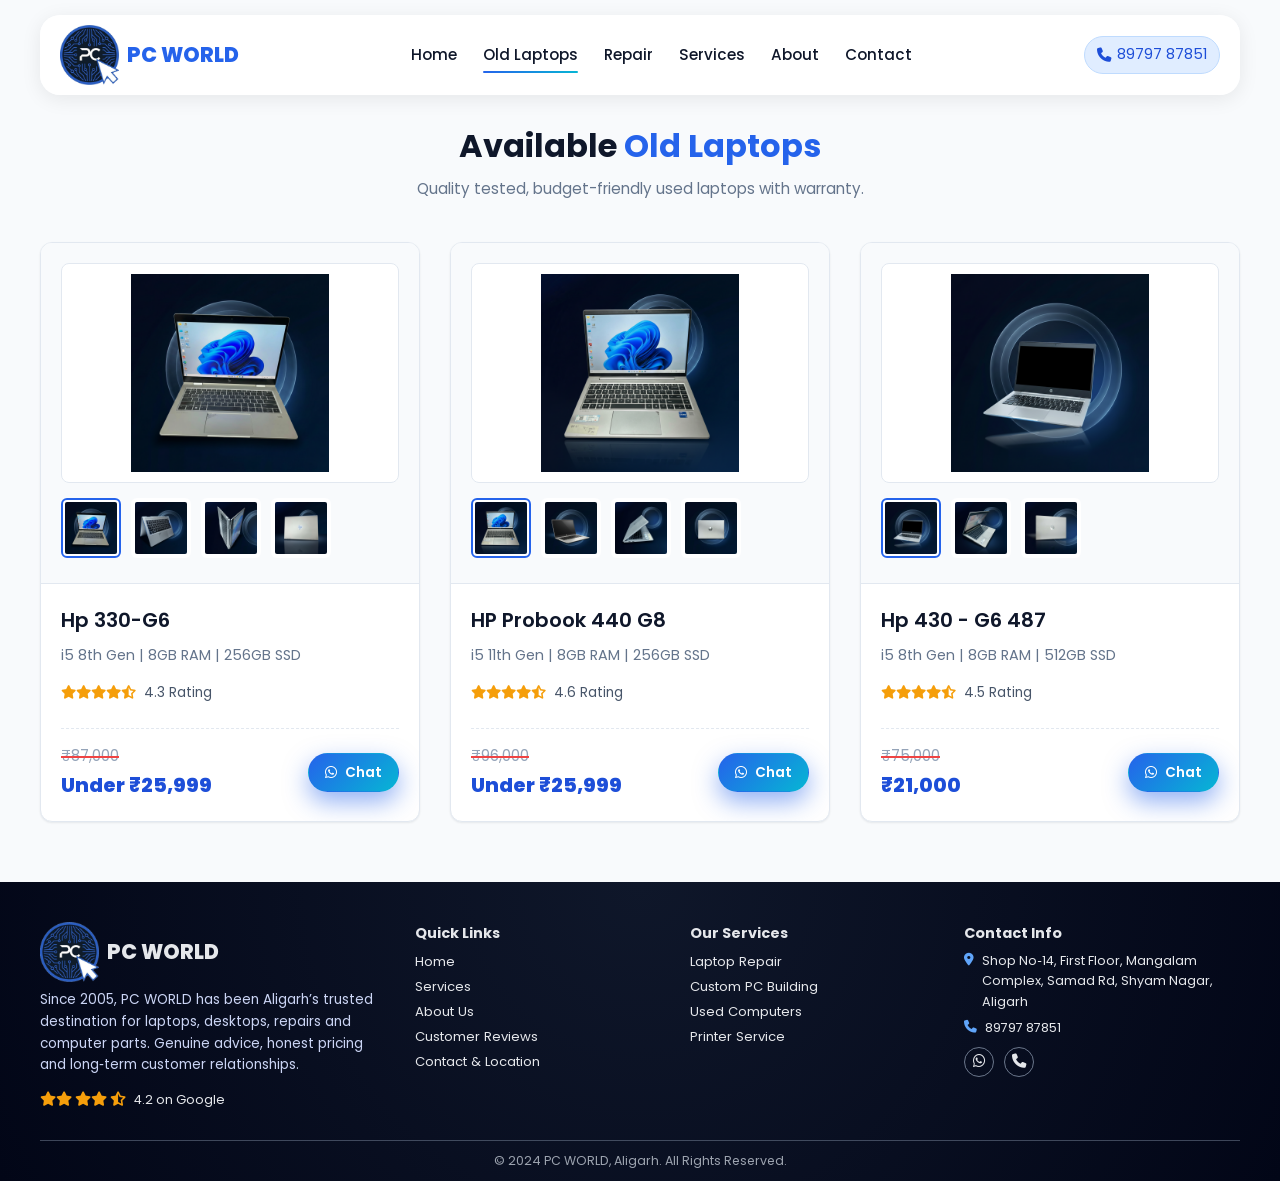
==== commit 1553c7b9: "Update old-laptops.html" ====
--- a/old-laptops.html
+++ b/old-laptops.html
@@ -5,45 +5,224 @@
     <meta charset="UTF-8" />
     <meta name="viewport" content="width=device-width, initial-scale=1.0" />
     <title>Old Laptops | PC WORLD</title>
-    <meta name="description" content="Buy used laptops at PC WORLD Aligarh. Quality tested, reliable, and budget-friendly." />
-    
+    <meta name="description"
+        content="Buy used laptops at PC WORLD Aligarh. Quality tested, reliable, and budget-friendly." />
+
     <link rel="stylesheet" href="styles.css" />
     <link rel="icon" type="image/png" href="logo.png" />
-    <link href="https://fonts.googleapis.com/css2?family=Poppins:wght@300;400;500;600;700;800&display=swap" rel="stylesheet" />
+    <link href="https://fonts.googleapis.com/css2?family=Poppins:wght@300;400;500;600;700;800&display=swap"
+        rel="stylesheet" />
     <link rel="stylesheet" href="https://cdnjs.cloudflare.com/ajax/libs/font-awesome/6.5.1/css/all.min.css" />
-    
+
     <style>
-        .old-laptops-page { padding-top: 120px; padding-bottom: 60px; min-height: 80vh; }
-        .laptop-grid { display: grid; grid-template-columns: repeat(auto-fill, minmax(320px, 1fr)); gap: 30px; margin-top: 40px; }
-        .laptop-card { background: var(--bg-card); border-radius: var(--radius-md); box-shadow: var(--shadow-sm); border: 1px solid var(--border); overflow: hidden; transition: var(--transition); opacity: 0; transform: translateY(20px); }
-        .laptop-card:hover { transform: translateY(-5px); box-shadow: var(--shadow-md); border-color: rgba(37, 99, 235, 0.3); }
-        .laptop-gallery { padding: 20px; background: #f8fafc; border-bottom: 1px solid var(--border); }
-        .main-img { width: 100%; height: 220px; object-fit: contain; margin-bottom: 15px; background: white; border-radius: var(--radius-sm); border: 1px solid #e2e8f0; padding: 10px; }
-        .thumbnail-row { display: flex; gap: 10px; overflow-x: auto; padding-bottom: 5px; }
-        .thumbnail-row::-webkit-scrollbar { height: 6px; }
-        .thumbnail-row::-webkit-scrollbar-thumb { background: #cbd5e1; border-radius: 4px; }
-        .thumb { width: 60px; height: 60px; object-fit: contain; border-radius: 6px; border: 2px solid transparent; cursor: pointer; transition: 0.2s; background: white; padding: 2px; flex-shrink: 0; }
-        .thumb:hover, .thumb.active { border-color: var(--primary); }
-        .laptop-info { padding: 20px; }
-        .laptop-info h3 { font-size: 1.25rem; font-weight: 600; margin-bottom: 8px; color: var(--text-main); }
-        .specs { font-size: 0.9rem; color: var(--text-soft); margin-bottom: 12px; }
-        .rating { display: inline-flex; align-items: center; gap: 8px; font-size: 0.85rem; margin-bottom: 15px; color: #475569; }
-        .rating .stars i { color: var(--warning); }
-        .price-action { display: flex; align-items: center; justify-content: space-between; margin-top: 10px; padding-top: 15px; border-top: 1px dashed var(--border); }
-        .price-container { display: flex; flex-direction: column; }
-        .old-price { font-size: 0.95rem; color: #94a3b8; position: relative; width: fit-content; }
-        .old-price::after { content: ''; position: absolute; left: 0; top: 50%; height: 2px; background: #ef4444; width: 100%; }
-        .price { font-size: 1.25rem; font-weight: 800; color: var(--primary-dark); opacity: 1; }
-        .btn-sm { padding: 8px 16px; font-size: 0.85rem; }
-        @keyframes fadeIn { from { opacity: 0.3; } to { opacity: 1; } }
-        .fade-anim { animation: fadeIn 0.3s ease-out; }
-        .animate-title { opacity: 0; animation: fadeInSlow 1.2s ease forwards; }
-        .animate-subtitle { opacity: 0; animation: fadeInSlow 1.2s ease forwards 0.3s; }
-        .laptop-card:nth-child(1) { animation: fadeUpCard 0.8s ease forwards 0.6s; }
-        .laptop-card:nth-child(2) { animation: fadeUpCard 0.8s ease forwards 0.9s; }
-        .laptop-card:nth-child(3) { animation: fadeUpCard 0.8s ease forwards 1.2s; }
-        @keyframes fadeInSlow { from { opacity: 0; transform: translateY(-10px); } to { opacity: 1; transform: translateY(0); } }
-        @keyframes fadeUpCard { to { opacity: 1; transform: translateY(0); } }
+        .old-laptops-page {
+            padding-top: 120px;
+            padding-bottom: 60px;
+            min-height: 80vh;
+        }
+
+        .laptop-grid {
+            display: grid;
+            grid-template-columns: repeat(auto-fill, minmax(320px, 1fr));
+            gap: 30px;
+            margin-top: 40px;
+        }
+
+        .laptop-card {
+            background: var(--bg-card);
+            border-radius: var(--radius-md);
+            box-shadow: var(--shadow-sm);
+            border: 1px solid var(--border);
+            overflow: hidden;
+            transition: var(--transition);
+            opacity: 0;
+            transform: translateY(20px);
+        }
+
+        .laptop-card:hover {
+            transform: translateY(-5px);
+            box-shadow: var(--shadow-md);
+            border-color: rgba(37, 99, 235, 0.3);
+        }
+
+        .laptop-gallery {
+            padding: 20px;
+            background: #f8fafc;
+            border-bottom: 1px solid var(--border);
+        }
+
+        .main-img {
+            width: 100%;
+            height: 220px;
+            object-fit: contain;
+            margin-bottom: 15px;
+            background: white;
+            border-radius: var(--radius-sm);
+            border: 1px solid #e2e8f0;
+            padding: 10px;
+        }
+
+        .thumbnail-row {
+            display: flex;
+            gap: 10px;
+            overflow-x: auto;
+            padding-bottom: 5px;
+        }
+
+        .thumbnail-row::-webkit-scrollbar {
+            height: 6px;
+        }
+
+        .thumbnail-row::-webkit-scrollbar-thumb {
+            background: #cbd5e1;
+            border-radius: 4px;
+        }
+
+        .thumb {
+            width: 60px;
+            height: 60px;
+            object-fit: contain;
+            border-radius: 6px;
+            border: 2px solid transparent;
+            cursor: pointer;
+            transition: 0.2s;
+            background: white;
+            padding: 2px;
+            flex-shrink: 0;
+        }
+
+        .thumb:hover,
+        .thumb.active {
+            border-color: var(--primary);
+        }
+
+        .laptop-info {
+            padding: 20px;
+        }
+
+        .laptop-info h3 {
+            font-size: 1.25rem;
+            font-weight: 600;
+            margin-bottom: 8px;
+            color: var(--text-main);
+        }
+
+        .specs {
+            font-size: 0.9rem;
+            color: var(--text-soft);
+            margin-bottom: 12px;
+        }
+
+        .rating {
+            display: inline-flex;
+            align-items: center;
+            gap: 8px;
+            font-size: 0.85rem;
+            margin-bottom: 15px;
+            color: #475569;
+        }
+
+        .rating .stars i {
+            color: var(--warning);
+        }
+
+        .price-action {
+            display: flex;
+            align-items: center;
+            justify-content: space-between;
+            margin-top: 10px;
+            padding-top: 15px;
+            border-top: 1px dashed var(--border);
+        }
+
+        .price-container {
+            display: flex;
+            flex-direction: column;
+        }
+
+        .old-price {
+            font-size: 0.95rem;
+            color: #94a3b8;
+            position: relative;
+            width: fit-content;
+        }
+
+        .old-price::after {
+            content: '';
+            position: absolute;
+            left: 0;
+            top: 50%;
+            height: 2px;
+            background: #ef4444;
+            width: 100%;
+        }
+
+        .price {
+            font-size: 1.25rem;
+            font-weight: 800;
+            color: var(--primary-dark);
+            opacity: 1;
+        }
+
+        .btn-sm {
+            padding: 8px 16px;
+            font-size: 0.85rem;
+        }
+
+        @keyframes fadeIn {
+            from {
+                opacity: 0.3;
+            }
+
+            to {
+                opacity: 1;
+            }
+        }
+
+        .fade-anim {
+            animation: fadeIn 0.3s ease-out;
+        }
+
+        .animate-title {
+            opacity: 0;
+            animation: fadeInSlow 1.2s ease forwards;
+        }
+
+        .animate-subtitle {
+            opacity: 0;
+            animation: fadeInSlow 1.2s ease forwards 0.3s;
+        }
+
+        .laptop-card:nth-child(1) {
+            animation: fadeUpCard 0.8s ease forwards 0.6s;
+        }
+
+        .laptop-card:nth-child(2) {
+            animation: fadeUpCard 0.8s ease forwards 0.9s;
+        }
+
+        .laptop-card:nth-child(3) {
+            animation: fadeUpCard 0.8s ease forwards 1.2s;
+        }
+
+        @keyframes fadeInSlow {
+            from {
+                opacity: 0;
+                transform: translateY(-10px);
+            }
+
+            to {
+                opacity: 1;
+                transform: translateY(0);
+            }
+        }
+
+        @keyframes fadeUpCard {
+            to {
+                opacity: 1;
+                transform: translateY(0);
+            }
+        }
     </style>
 </head>
 
@@ -95,10 +274,14 @@
                 <div class="laptop-gallery">
                     <img src="images/old-laptops/HpA1.png" alt="Hp 330-G6" class="main-img" id="mainImg-HpA">
                     <div class="thumbnail-row">
-                        <img src="images/old-laptops/HpA1.png" alt="View 1" class="thumb active" onclick="swapImage('mainImg-HpA', this.src); updateActiveThumb(this);">
-                        <img src="images/old-laptops/HpA2.png" alt="View 2" class="thumb" onclick="swapImage('mainImg-HpA', this.src); updateActiveThumb(this);">
-                        <img src="images/old-laptops/HpA3.png" alt="View 3" class="thumb" onclick="swapImage('mainImg-HpA', this.src); updateActiveThumb(this);">
-                        <img src="images/old-laptops/HpA4.png" alt="View 4" class="thumb" onclick="swapImage('mainImg-HpA', this.src); updateActiveThumb(this);">
+                        <img src="images/old-laptops/HpA1.png" alt="View 1" class="thumb active"
+                            onclick="swapImage('mainImg-HpA', this.src); updateActiveThumb(this);">
+                        <img src="images/old-laptops/HpA2.png" alt="View 2" class="thumb"
+                            onclick="swapImage('mainImg-HpA', this.src); updateActiveThumb(this);">
+                        <img src="images/old-laptops/HpA3.png" alt="View 3" class="thumb"
+                            onclick="swapImage('mainImg-HpA', this.src); updateActiveThumb(this);">
+                        <img src="images/old-laptops/HpA4.png" alt="View 4" class="thumb"
+                            onclick="swapImage('mainImg-HpA', this.src); updateActiveThumb(this);">
                     </div>
                 </div>
                 <div class="laptop-info">
@@ -106,29 +289,35 @@
                     <p class="specs">i5 8th Gen | 8GB RAM | 256GB SSD</p>
                     <div class="rating">
                         <div class="stars">
-                            <i class="fas fa-star"></i><i class="fas fa-star"></i><i class="fas fa-star"></i><i class="fas fa-star"></i><i class="fas fa-star-half-alt"></i>
-                        </div>
-                        <span>4.5 Rating</span>
+                            <i class="fas fa-star"></i><i class="fas fa-star"></i><i class="fas fa-star"></i><i
+                                class="fas fa-star"></i><i class="fas fa-star-half-alt"></i>
+                        </div>
+                        <span>4.3 Rating</span>
                     </div>
                     <div class="price-action">
                         <div class="price-container">
                             <span class="old-price">₹87,000</span>
                             <span class="price">Under ₹25,999</span>
                         </div>
-                        <a href="https://wa.me/918979787851?text=Hi,%20I'm%20interested%20in%20the%20Hp%20330-G6%20old%20laptop" class="btn btn-primary btn-sm"><i class="fab fa-whatsapp"></i> Chat</a>
-                    </div>
-                </div>
-            </div>
-            
+                        <a href="https://wa.me/918979787851?text=Hi,%20I'm%20interested%20in%20the%20Hp%20330-G6%20old%20laptop"
+                            class="btn btn-primary btn-sm"><i class="fab fa-whatsapp"></i> Chat</a>
+                    </div>
+                </div>
+            </div>
+
             <!-- Laptop HP B -->
             <div class="laptop-card">
                 <div class="laptop-gallery">
                     <img src="images/old-laptops/HpB1.png" alt="HP Probook 440 G8" class="main-img" id="mainImg-HpB">
                     <div class="thumbnail-row">
-                        <img src="images/old-laptops/HpB1.png" alt="View 1" class="thumb active" onclick="swapImage('mainImg-HpB', this.src); updateActiveThumb(this);">
-                        <img src="images/old-laptops/HpB2.png" alt="View 2" class="thumb" onclick="swapImage('mainImg-HpB', this.src); updateActiveThumb(this);">
-                        <img src="images/old-laptops/HpB3.png" alt="View 3" class="thumb" onclick="swapImage('mainImg-HpB', this.src); updateActiveThumb(this);">
-                        <img src="images/old-laptops/HpB4.png" alt="View 4" class="thumb" onclick="swapImage('mainImg-HpB', this.src); updateActiveThumb(this);">
+                        <img src="images/old-laptops/HpB1.png" alt="View 1" class="thumb active"
+                            onclick="swapImage('mainImg-HpB', this.src); updateActiveThumb(this);">
+                        <img src="images/old-laptops/HpB2.png" alt="View 2" class="thumb"
+                            onclick="swapImage('mainImg-HpB', this.src); updateActiveThumb(this);">
+                        <img src="images/old-laptops/HpB3.png" alt="View 3" class="thumb"
+                            onclick="swapImage('mainImg-HpB', this.src); updateActiveThumb(this);">
+                        <img src="images/old-laptops/HpB4.png" alt="View 4" class="thumb"
+                            onclick="swapImage('mainImg-HpB', this.src); updateActiveThumb(this);">
                     </div>
                 </div>
                 <div class="laptop-info">
@@ -136,16 +325,18 @@
                     <p class="specs">i5 11th Gen | 8GB RAM | 256GB SSD</p>
                     <div class="rating">
                         <div class="stars">
-                            <i class="fas fa-star"></i><i class="fas fa-star"></i><i class="fas fa-star"></i><i class="fas fa-star"></i><i class="fas fa-star-half-alt"></i>
-                        </div>
-                        <span>4.5 Rating</span>
+                            <i class="fas fa-star"></i><i class="fas fa-star"></i><i class="fas fa-star"></i><i
+                                class="fas fa-star"></i><i class="fas fa-star-half-alt"></i>
+                        </div>
+                        <span>4.6 Rating</span>
                     </div>
                     <div class="price-action">
                         <div class="price-container">
                             <span class="old-price">₹96,000</span>
                             <span class="price">Under ₹25,999</span>
                         </div>
-                        <a href="https://wa.me/918979787851?text=Hi,%20I'm%20interested%20in%20the%20HP%20Probook%20440%20G8%20old%20laptop" class="btn btn-primary btn-sm"><i class="fab fa-whatsapp"></i> Chat</a>
+                        <a href="https://wa.me/918979787851?text=Hi,%20I'm%20interested%20in%20the%20HP%20Probook%20440%20G8%20old%20laptop"
+                            class="btn btn-primary btn-sm"><i class="fab fa-whatsapp"></i> Chat</a>
                     </div>
                 </div>
             </div>
@@ -155,9 +346,12 @@
                 <div class="laptop-gallery">
                     <img src="images/old-laptops/Hpc1.png" alt="Hp 430 - G6 487" class="main-img" id="mainImg-HpC">
                     <div class="thumbnail-row">
-                        <img src="images/old-laptops/Hpc1.png" alt="View 1" class="thumb active" onclick="swapImage('mainImg-HpC', this.src); updateActiveThumb(this);">
-                        <img src="images/old-laptops/Hpc2.png" alt="View 2" class="thumb" onclick="swapImage('mainImg-HpC', this.src); updateActiveThumb(this);">
-                        <img src="images/old-laptops/Hpc3.png" alt="View 3" class="thumb" onclick="swapImage('mainImg-HpC', this.src); updateActiveThumb(this);">
+                        <img src="images/old-laptops/Hpc1.png" alt="View 1" class="thumb active"
+                            onclick="swapImage('mainImg-HpC', this.src); updateActiveThumb(this);">
+                        <img src="images/old-laptops/Hpc2.png" alt="View 2" class="thumb"
+                            onclick="swapImage('mainImg-HpC', this.src); updateActiveThumb(this);">
+                        <img src="images/old-laptops/Hpc3.png" alt="View 3" class="thumb"
+                            onclick="swapImage('mainImg-HpC', this.src); updateActiveThumb(this);">
                     </div>
                 </div>
                 <div class="laptop-info">
@@ -165,7 +359,8 @@
                     <p class="specs">i5 8th Gen | 8GB RAM | 512GB SSD</p>
                     <div class="rating">
                         <div class="stars">
-                            <i class="fas fa-star"></i><i class="fas fa-star"></i><i class="fas fa-star"></i><i class="fas fa-star"></i><i class="fas fa-star-half-alt"></i>
+                            <i class="fas fa-star"></i><i class="fas fa-star"></i><i class="fas fa-star"></i><i
+                                class="fas fa-star"></i><i class="fas fa-star-half-alt"></i>
                         </div>
                         <span>4.5 Rating</span>
                     </div>
@@ -174,7 +369,8 @@
                             <span class="old-price">₹75,000</span>
                             <span class="price">₹21,000</span>
                         </div>
-                        <a href="https://wa.me/918979787851?text=Hi,%20I'm%20interested%20in%20the%20Hp%20430%20-%20G6%20487%20old%20laptop" class="btn btn-primary btn-sm"><i class="fab fa-whatsapp"></i> Chat</a>
+                        <a href="https://wa.me/918979787851?text=Hi,%20I'm%20interested%20in%20the%20Hp%20430%20-%20G6%20487%20old%20laptop"
+                            class="btn btn-primary btn-sm"><i class="fab fa-whatsapp"></i> Chat</a>
                     </div>
                 </div>
             </div>
@@ -238,7 +434,8 @@
                     </li>
                 </ul>
                 <div class="footer-social">
-                    <a href="https://wa.me/918979787851" target="_blank" aria-label="WhatsApp"><i class="fab fa-whatsapp"></i></a>
+                    <a href="https://wa.me/918979787851" target="_blank" aria-label="WhatsApp"><i
+                            class="fab fa-whatsapp"></i></a>
                     <a href="tel:8979787851" aria-label="Call"><i class="fas fa-phone"></i></a>
                 </div>
             </div>
@@ -259,7 +456,7 @@
 
         function updateActiveThumb(element) {
             let siblings = element.parentNode.children;
-            for(let sibling of siblings) {
+            for (let sibling of siblings) {
                 sibling.classList.remove('active');
             }
             element.classList.add('active');
@@ -267,4 +464,5 @@
     </script>
     <script src="script.js"></script>
 </body>
+
 </html>
--- a/styles.css
+++ b/styles.css
@@ -50,6 +50,8 @@
     background: var(--bg-main);
     color: var(--text-main);
     line-height: 1.6;
+    overflow-x: clip;
+    width: 100%;
 }
 
 /* Links & basic elements */
@@ -151,12 +153,16 @@
    ================================ */
 #header {
     position: fixed;
-    inset-inline: 0;
-    top: 0;
+    top: 15px;
+    left: 50%;
+    width: calc(100% - 30px);
+    max-width: 1200px;
+    transform: translateX(-50%);
+    border-radius: 20px;
     z-index: 1000;
     background: rgba(255, 255, 255, 0.92);
     backdrop-filter: blur(14px);
-    box-shadow: 0 1px 0 rgba(148, 163, 184, 0.35);
+    box-shadow: 0 4px 20px rgba(0, 0, 0, 0.08);
 }
 
 .navbar {
@@ -182,6 +188,36 @@
     font-weight: 800;
     font-size: 1.3rem;
     color: var(--primary);
+    position: relative;
+}
+
+/* Floating Particles for Logo */
+.particle-container {
+    position: absolute;
+    width: 60px;
+    height: 60px;
+    top: 0;
+    left: 0;
+    pointer-events: none;
+    z-index: -1;
+}
+.particle {
+    position: absolute;
+    top: 50%;
+    left: 50%;
+    width: 6px;
+    height: 6px;
+    background: #38bdf8;
+    border-radius: 50%;
+    opacity: 0;
+}
+.particle.p1 { animation: floatUp 3s infinite ease-out; }
+.particle.p2 { animation: floatUp 4s infinite ease-out 1.2s; left: 30%; width: 4px; height: 4px; }
+.particle.p3 { animation: floatUp 2.5s infinite ease-out 2.1s; left: 70%; width: 5px; height: 5px; background: #2563eb; }
+
+@keyframes floatUp {
+    0% { opacity: 0.8; transform: translate(0, 0) scale(1); }
+    100% { opacity: 0; transform: translate(15px, -30px) scale(0.5); }
 }
 
 .logo i {
@@ -512,6 +548,7 @@
    ================================ */
 .section {
     padding-block: 70px;
+    overflow: hidden;
 }
 
 .section-header {
@@ -1476,6 +1513,7 @@
 .option-card:nth-child(2) { animation: fadeUpIn 0.8s ease forwards 0.8s; }
 .option-card:nth-child(3) { animation: fadeUpIn 0.8s ease forwards 1.1s; }
 .option-card:nth-child(4) { animation: fadeUpIn 0.8s ease forwards 1.4s; }
+.option-card:nth-child(5) { animation: fadeUpIn 0.8s ease forwards 1.7s; }
 
 @keyframes fadeUpIn {
     to { opacity: 1; transform: translateY(0); }
@@ -1543,11 +1581,35 @@
     -webkit-mask-image: linear-gradient(to right, transparent, black 15%, black 85%, transparent);
 }
 
-
-
-
-
-.carousel-track {
+/* --- ENHANCED PARTICLES --- */
+@keyframes floatUp {
+    0% { opacity: 0.95; transform: translate(0, 0) scale(1.5); box-shadow: 0 0 8px #38bdf8; }
+    100% { opacity: 0; transform: translate(40px, -80px) scale(0.2); box-shadow: 0 0 2px #38bdf8; }
+}
+
+/* --- EXTRA SMALL MOBILE TWEAKS --- */
+@media (max-width: 480px) {
+    .nav-call span {
+        display: none;
+    }
+    .nav-call::after {
+        content: "Call Now";
+        font-size: 0.85rem;
+        font-weight: 600;
+        margin-left: -2px;
+    }
+    .logo-img {
+        height: 38px;
+    }
+    .logo {
+        font-size: 1.05rem;
+        white-space: nowrap;
+    }
+    .navbar {
+        padding: 8px 12px;
+        gap: 12px;
+    }
+}.carousel-track {
     display: flex;
     gap: 50px;
     align-items: center;
@@ -1567,15 +1629,86 @@
 
 @keyframes scroll {
     0% { transform: translateX(0); }
-    100% { transform: translateX(-50%); } /* Scrolls by half since we duplicated the items */
-}
+    100% { transform: translateX(-50%); } 
+}
+
 
 @media (max-width: 768px) {
     .service-options { gap: 15px; }
     .option-card { width: calc(50% - 15px); }
+}
+
+/* --- PREMIUM MOBILE NAV UPGRADE --- */
+@media (max-width: 900px) {
+    .hamburger {
+        display: flex;
+        z-index: 2000;
+        cursor: pointer;
+        position: relative;
+    }
     
-}
-
-
-
-
+    .nav-links {
+        position: fixed;
+        top: 0;
+        right: -100%;
+        width: 100vw;
+        height: 100vh;
+        background: rgba(15, 23, 42, 0.95);
+        backdrop-filter: blur(20px);
+        -webkit-backdrop-filter: blur(20px);
+        flex-direction: column;
+        justify-content: center;
+        align-items: center;
+        gap: 40px;
+        transition: right 0.6s cubic-bezier(0.77, 0, 0.175, 1);
+        z-index: 1500;
+        margin: 0;
+        padding: 0;
+    }
+
+    .nav-links.active {
+        right: 0;
+    }
+
+    .nav-links li {
+        opacity: 0;
+        transform: translateY(30px) scale(0.95);
+        transition: opacity 0.5s cubic-bezier(0.77, 0, 0.175, 1), transform 0.5s cubic-bezier(0.77, 0, 0.175, 1);
+    }
+    
+    .nav-links.active li {
+        opacity: 1;
+        transform: translateY(0) scale(1);
+    }
+
+    .nav-links.active li:nth-child(1) { transition-delay: 0.2s; }
+    .nav-links.active li:nth-child(2) { transition-delay: 0.3s; }
+    .nav-links.active li:nth-child(3) { transition-delay: 0.4s; }
+    .nav-links.active li:nth-child(4) { transition-delay: 0.5s; }
+    .nav-links.active li:nth-child(5) { transition-delay: 0.6s; }
+
+    .nav-link {
+        font-size: 2rem;
+        font-weight: 700;
+        color: #ffffff;
+        letter-spacing: 2px;
+    }
+
+    .nav-link.active {
+        color: #38bdf8;
+    }
+    
+    .nav-link::after {
+        background: #38bdf8;
+        height: 4px;
+        bottom: -6px;
+    }
+    
+    .hamburger.active span {
+        background: #ffffff;
+    }
+}
+
+
+
+
